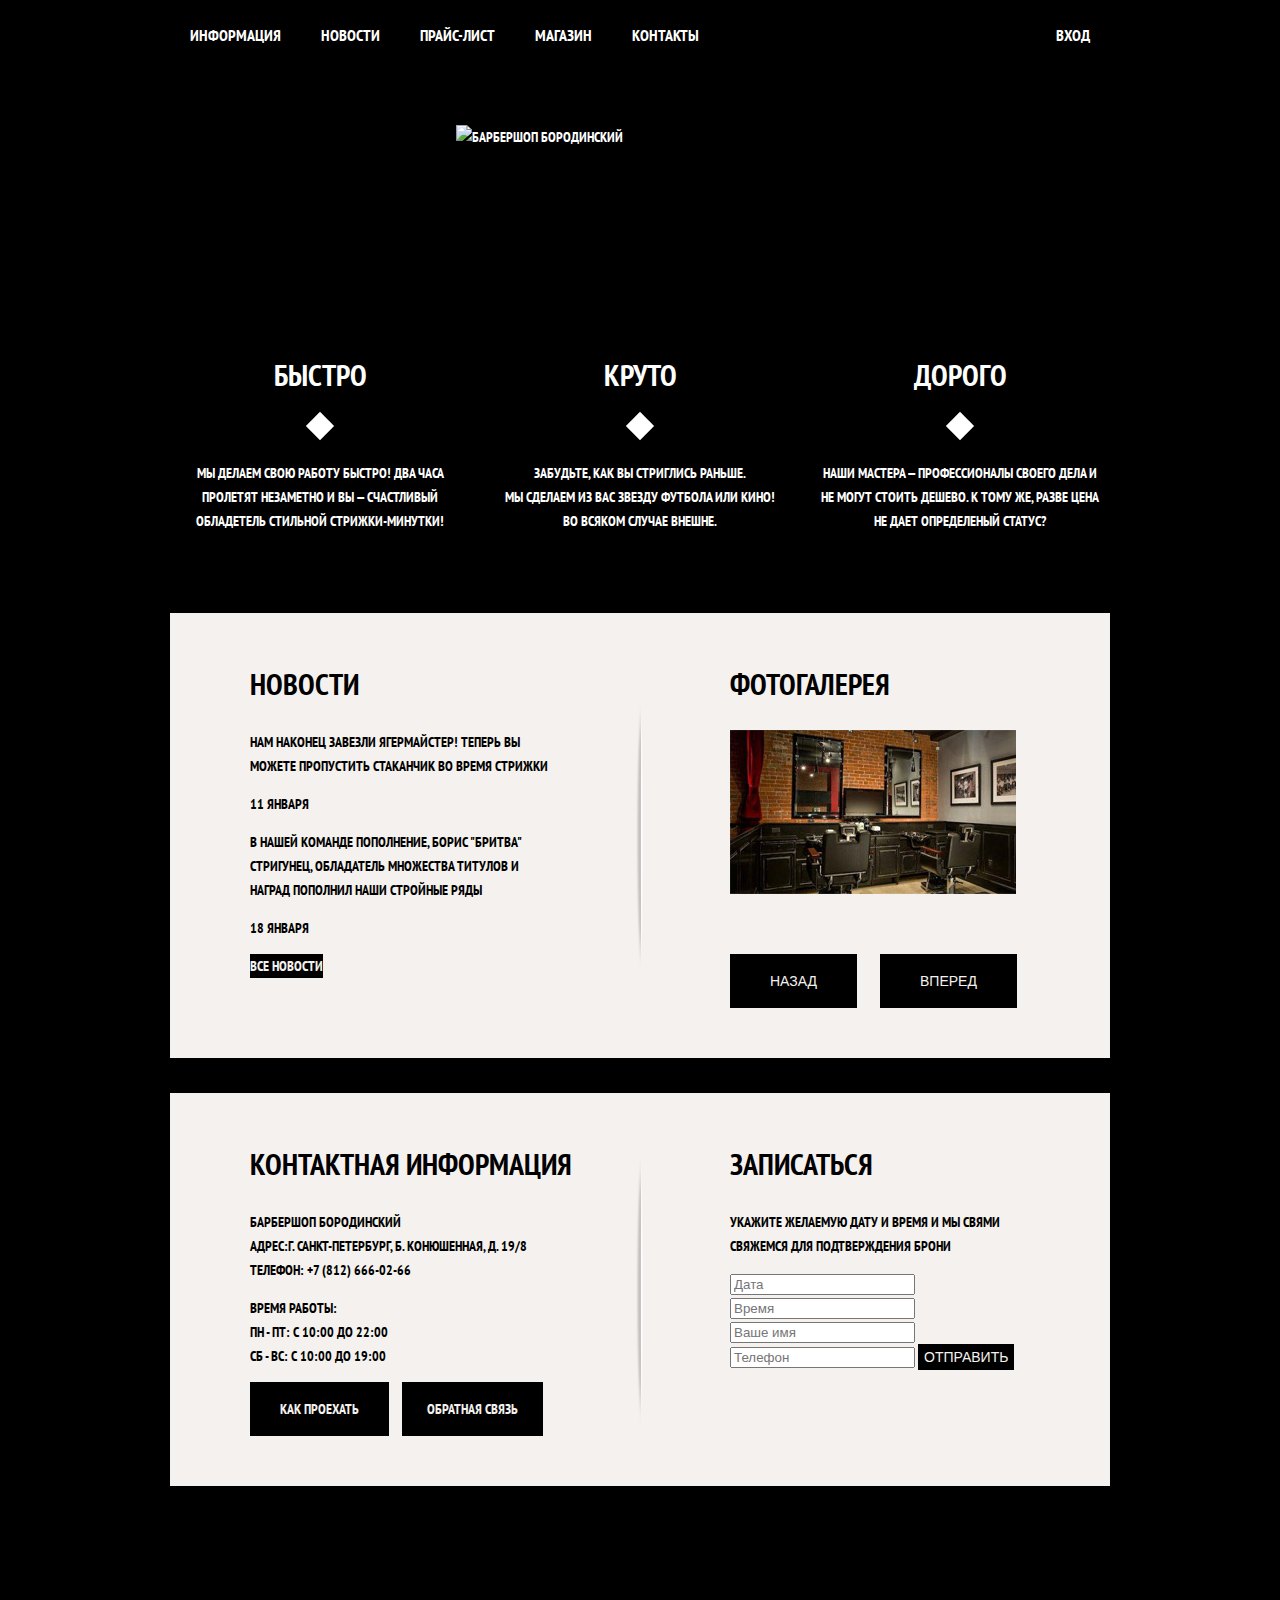
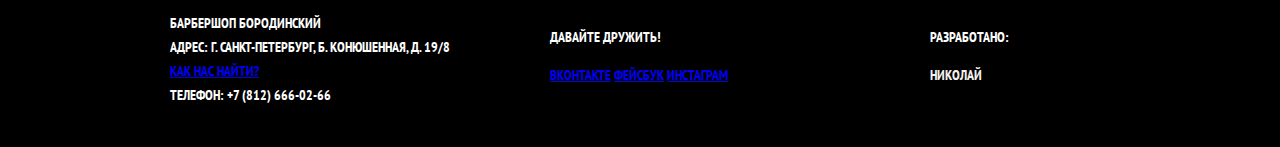
==== index.html @ c8185d97 "Корректировка фотогалереи, корректировка кнопок" ====
<!DOCTYPE html>
<html lang="ru">
    <head>
        <meta charset="utf-8">
        <title>Барбершоп "Бородиский"</title>
        <link href="https://fonts.googleapis.com/css?family=PT+Sans+Narrow:400,700&amp;subset=latin,cyrillic" type="text/css" rel="stylesheet"> 
        <link rel="stylesheet" type="text/css" href="css/normalize.css">
        <link rel="stylesheet" type="text/css" href="css/style.css">
    </head>
    <body>
        <header class="main-header">
            <div class="container clearfix">
                <nav class="main-navigator">
                    <ul>
                        <li>
                            <a href="#">Информация</a>
                        </li>
                        <li>
                            <a href="#">Новости</a>
                        </li>
                        <li>
                            <a href="#">Прайс-лист</a>
                        </li>
                        <li>
                            <a href="#">Магазин</a>
                        </li>
                        <li>
                            <a href="#">Контакты</a>
                        </li>
                    </ul>
                </nav>
                <div class="user-block">
                    <a class="login" href="#">Вход</a> 
                </div>
            </div>
        </header>
        <main class="container">
            <div class="index-logo">
                <img src="img/index_logo.png" width="368" height="204" alt="Барбершоп Бородинский">
            </div>
            <section class="features clearfix">
                <div class="features-item">
                    <b class="features-name">Быстро</b>
                    <p>МЫ ДЕЛАЕМ СВОЮ РАБОТУ БЫСТРО! ДВА ЧАСА <br> 
                    ПРОЛЕТЯТ НЕЗАМЕТНО И ВЫ — СЧАСТЛИВЫЙ<br>
                    ОБЛАДЕТЕЛЬ СТИЛЬНОЙ СТРИЖКИ-МИНУТКИ!</p>
                </div>
                <div class="features-item">
                    <b class="features-name">Круто</b>
                    <p>ЗАБУДЬТЕ, КАК ВЫ СТРИГЛИСЬ РАНЬШЕ.<br>
                    МЫ СДЕЛАЕМ ИЗ ВАС ЗВЕЗДУ ФУТБОЛА ИЛИ КИНО!<br>
                    ВО ВСЯКОМ СЛУЧАЕ ВНЕШНЕ.</p>
                </div>
                <div class="features-item">
                    <b class="features-name">Дорого</b>
                    <p>НАШИ МАСТЕРА — ПРОФЕССИОНАЛЫ СВОЕГО ДЕЛА И <br>
                    НЕ МОГУТ СТОИТЬ ДЕШЕВО. К ТОМУ ЖЕ, РАЗВЕ ЦЕНА<br>
                    НЕ ДАЕТ ОПРЕДЕЛЕНЫЙ СТАТУС?</p>
                </div>
            </section>
            <div class="index-content clearfix">
                <div class="index-content-left">
                    <h2 class="index-content-title">Новости</h2>
                    <ul class="news-preview">
                        <li>
                            <p>Нам наконец завезли Ягермайстер! Теперь вы <br> можете пропустить стаканчик во время стрижки</p>
                            <time datetime="2016-01-11">11 Января</time>
                        </li>
                        <li>
                            <p>В нашей команде пополнение, Борис "Бритва" <br> Стригунец, обладатель множества титулов и <br> наград пополнил наши стройные ряды</p>
                            <time datetime="2016-01-18">18 Января</time>
                        </li>
                    </ul>
                    <a class="btn" href="#">Все новости</a>
                </div>
                <div class="index-content-right">
                    <h2 class="index-content-title">Фотогалерея</h2>
                    <div class="gallery">
                        <figure class="gallery-content">
                            <img src="./img/salon.jpg" width="286" height="164" alt="">
                        </figure>
                        <button class="btn gallery-prev">Назад</button>
                        <button class="btn gallery-next">Вперед</button>
                    </div>
                </div>
            </div>
            <div class="index-content clearfix">
                <div class="index-content-left">
                    <h2 class="index-content-title">Контактная Информация</h2>
                    <p>
                        Барбершоп Бородинский<br>
                        Адрес:г. Санкт-Петербург, Б. Конюшенная, д. 19/8<br>
                        Телефон: +7 (812) 666-02-66
                    </p>
                    <p>
                        Время работы:<br>
                        пн - пт: с 10:00 до 22:00 <br>
                        сб - вс: с 10:00 до 19:00
                    </p>
                    <a class="btn adress" href="#">Как проехать</a>
                    <a class="btn tel" href="#">Обратная связь</a>
                </div>
                <div class="index-content-right">
                    <h2 class="index-content-title">Записаться</h2>
                    <p>Укажите желаемую дату и время и мы свями свяжемся для подтверждения брони</p>
                    <form class="oppointment-form" action="http://echo.html-academy.ru" method="post">
                        <input type="text" name="date" value="" placeholder="Дата">
                        <input type="text" name="time" value="" placeholder="Время">
                        <input type="text" name="name" value="" placeholder="Ваше имя">
                        <input type="tel" name="phone" value="" placeholder="Телефон">
                        <button class="btn submit" type="submit">Отправить</button>
                    </form>
                </div>
            </div>
        </main>
        <footer class="main-footer clearfix">
            <div class="container">
                <section class="footer-contacts">
                    Барбершоп Бородинский <br>
                    Адрес: г. Санкт-Петербург, Б. Конюшенная, д. 19/8 <br>
                    <a href="#">Как нас найти?</a><br>
                    Телефон: +7 (812) 666-02-66
                </section>
                <section class="footer-social">
                    <p>Давайте дружить!</p>
                    <a class="social-btn social-btn-vk" href="#">Вконтакте</a>
                    <a class="social-btn social-btn-fb" href="#">Фейсбук</a>
                    <a class="social-btn social-btn-inst" href="#">Инстаграм</a>
                </section>
                <section class="footer-copyright">
                    <p>Разработано:</p>
                    <a class="btn copyright" href="https://htmlacademy.ru">Николай</a>
                </section>
            </div>
        </footer>
    </body>
</html>
---- css/style.css ----
html
body {
    width: auto;
    margin: 0;
    padding: 0;
    font-weight: 700;
    font-size: 14px;
    line-height: 24px;
    font-family: "PT Sans Narrow", "Arial", sans-serif;
    text-transform: uppercase;
    color: #ffffff;
    background: #000000 url("../img/background_image.jpg") no-repeat center top;
}


.main-header {
    background: #000000;
    color: #ffffff;
}

.main-navigator {
    width: 780px;
    float: left;
}

.main-navigator a {
    color: #ffffff;
    text-decoration: none;
    display: block;
    padding: 25px 20px;
}
.main-navigator a:hover {
    background: #242424;
}

.main-navigator li {
    display: inline-block;
    vertical-align: top;
    font-size: 16px;
    line-height: 20px;
    vertical-align: top;
}

.main-navigator ul {
    margin: 0;
    padding: 0;
    list-style: none;
    font-size: 0;

}

.user-block {
    max-width: 140px;
    float: right;
}

.login {
    position: relative;
    color: #ffffff;
    display: inline-block;
    vertical-align: top;
    padding: 25px 20px;
    padding-left: 50px;
    font-size: 16px;
    line-height: 20px;
    text-decoration: none;
}

.login::before {
    content: " ";
    position: absolute;
    top: 28px;
    left: 20px;
    width: 18px;
    height: 17px;
    background: transparent url("../img/icons.png") no-repeat -43px -16px;
    opacity: 0.3;
}

.user-block a:hover {
    background: #242424;
}
.login:hover::before {
opacity: 1;
}

.clearfix::after {
    content: "";
    display: table;
    clear: both;
}

/*index*/

.container {
    width: 940px;
    padding-left: 10px;
    padding-right: 10px;
    margin-left: auto;
    margin-right: auto;
}


.index-logo {
    width: 368px;
    height: 204px;
    margin: 0 auto;
    margin-bottom: 25px;
    background-image: url("/img/index_logo.png") no-repeat;
    margin-top: 55px;
}

.index-logo img {
    width: 368px;
    height: 204px;
}

.features {
    width: 100%;
    margin-bottom: 80px;
}

.features-item {
    width: 300px;
    float: left;
    margin-right: 20px;
    min-height: 175px;
    text-align: center;
}

.features-name {
    position: relative;
    display: block;
    font-size: 30px;
    line-height: 42px;
    margin-bottom: 30px;
    padding-bottom: 35px;
    margin-top: 0;
}

.features-name::after {
    display: block;
    position: absolute;
    left: 50%;
    bottom: -5px;
    content: "";
    background: #ffffff;
    width: 20px;
    height: 20px;
    margin-left: -10px;
    transform: rotate(45deg);
}

.features-item p {
    margin: 10px;
    margin-bottom: 0;
}

.features-item:last-child {
    margin-right: 0px;
}

.index-content {
    padding: 50px 80px;
    margin-bottom: 35px;
    color: #000000;
    background: 
        url("../img/shadow.png") no-repeat center,
        #f4f1ee url("../img/texture1.png");

}
.index-content-left {
    float: left;
    width: 380px;

}
.index-content-right {
    float: right;
    width: 300px;
}
.news-preview li {
    margin-left: -40px;
    list-style: none;

}

.index-content-title {
    font-size: 30px;
    line-height: 42px;
    margin: 0;
    margin-bottom: 25px;
}

.gallery-content {
    margin-left: auto;
    margin-right: auto;
    margin-bottom: 60px;
}

.gallery-content img {
    display: block;
}

.btn {
    display: inline-block;
    background: #000000;
    color: #f4f1ee;
    text-transform: uppercase;
    border: none;
    font-size: 14px;
    line-height: 24px;
    text-decoration: none;
}

.allnews {
    padding: 15px 35px;
}


.gallery-prev,
.gallery-next {
    padding: 15px 40px;
}
.gallery-prev {
    margin-right: 20px;
}

.adress {
    margin-right: 10px;
    padding: 15px 30px;
}
.tel {
    padding: 15px 25px;
}


.main-footer {
    margin-top: 65px;
    padding-top: 60px;
    padding-bottom: 40px;
}

.footer-contacts {
    min-height: 90px;
    width: 320px;
    float: left;
    margin-right: 60px;
}

.footer-social {
    min-height: 90px;
    width: 180px;
    float: left;
}

.footer-copyright {
    min-height: 90px;
    width: 180px;
    float: right;
}

/*item*/
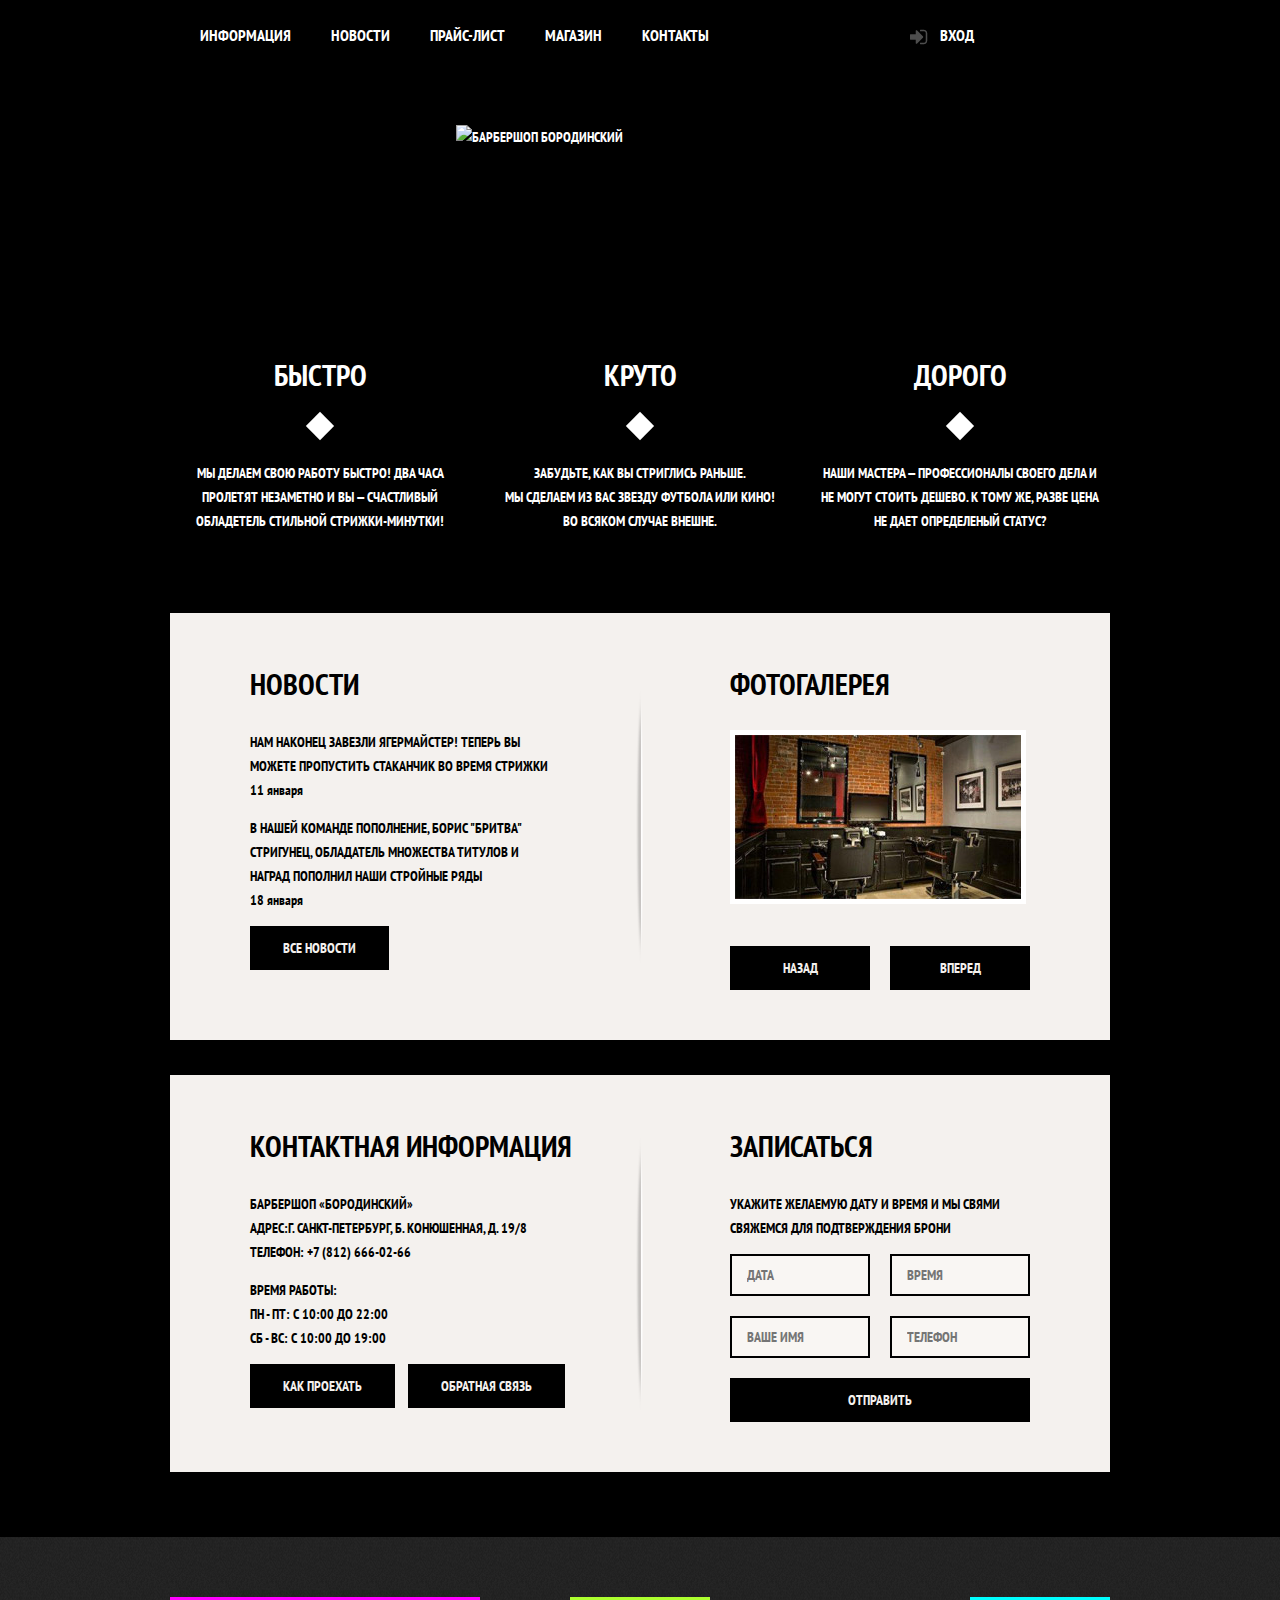
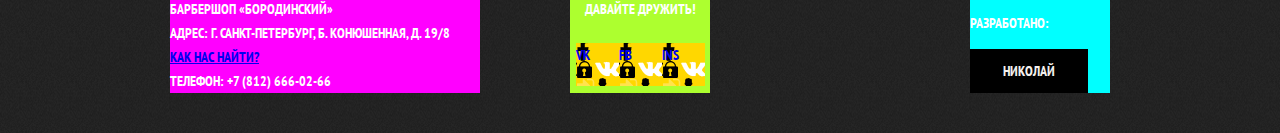
==== commit 6fab59e7: "начала делать иконки" ====
--- a/index.html
+++ b/index.html
@@ -9,7 +9,7 @@
     </head>
     <body>
         <header class="main-header">
-            <div class="container clearfix">
+            <div class="center">
                 <nav class="main-navigator">
                     <ul>
                         <li>
@@ -22,7 +22,7 @@
                             <a href="#">Прайс-лист</a>
                         </li>
                         <li>
-                            <a href="#">Магазин</a>
+                            <a href="item.html">Магазин</a>
                         </li>
                         <li>
                             <a href="#">Контакты</a>
@@ -34,11 +34,11 @@
                 </div>
             </div>
         </header>
-        <main class="container">
+        <main>
             <div class="index-logo">
                 <img src="img/index_logo.png" width="368" height="204" alt="Барбершоп Бородинский">
             </div>
-            <section class="features clearfix">
+            <section class="features">
                 <div class="features-item">
                     <b class="features-name">Быстро</b>
                     <p>МЫ ДЕЛАЕМ СВОЮ РАБОТУ БЫСТРО! ДВА ЧАСА <br> 
@@ -58,7 +58,7 @@
                     НЕ ДАЕТ ОПРЕДЕЛЕНЫЙ СТАТУС?</p>
                 </div>
             </section>
-            <div class="index-content clearfix">
+            <div class="index-content">
                 <div class="index-content-left">
                     <h2 class="index-content-title">Новости</h2>
                     <ul class="news-preview">
@@ -71,7 +71,7 @@
                             <time datetime="2016-01-18">18 Января</time>
                         </li>
                     </ul>
-                    <a class="btn" href="#">Все новости</a>
+                    <a class="btn allnews" href="#">Все новости</a>
                 </div>
                 <div class="index-content-right">
                     <h2 class="index-content-title">Фотогалерея</h2>
@@ -84,11 +84,11 @@
                     </div>
                 </div>
             </div>
-            <div class="index-content clearfix">
+            <div class="index-content">
                 <div class="index-content-left">
                     <h2 class="index-content-title">Контактная Информация</h2>
                     <p>
-                        Барбершоп Бородинский<br>
+                        БАРБЕРШОП «БОРОДИНСКИЙ»<br>
                         Адрес:г. Санкт-Петербург, Б. Конюшенная, д. 19/8<br>
                         Телефон: +7 (812) 666-02-66
                     </p>
@@ -113,25 +113,26 @@
                 </div>
             </div>
         </main>
-        <footer class="main-footer clearfix">
-            <div class="container">
+        <footer class="main-footer">
+            <div class="center">
                 <section class="footer-contacts">
-                    Барбершоп Бородинский <br>
+                    БАРБЕРШОП «БОРОДИНСКИЙ» <br>
                     Адрес: г. Санкт-Петербург, Б. Конюшенная, д. 19/8 <br>
                     <a href="#">Как нас найти?</a><br>
                     Телефон: +7 (812) 666-02-66
                 </section>
                 <section class="footer-social">
                     <p>Давайте дружить!</p>
-                    <a class="social-btn social-btn-vk" href="#">Вконтакте</a>
-                    <a class="social-btn social-btn-fb" href="#">Фейсбук</a>
-                    <a class="social-btn social-btn-inst" href="#">Инстаграм</a>
+                    <a class="social-btn social-btn-vk" href="#">vk</a>
+                    <a class="social-btn social-btn-fb" href="#">fb</a>
+                    <a class="social-btn social-btn-inst" href="#">ins</a>
                 </section>
                 <section class="footer-copyright">
                     <p>Разработано:</p>
-                    <a class="btn copyright" href="https://htmlacademy.ru">Николай</a>
+                    <a class="btn copyright" href="#">Николай</a>
                 </section>
             </div>
-        </footer>
+            </footer>
+        </body>
     </body>
 </html>
--- a/css/style.css
+++ b/css/style.css
@@ -1,4 +1,4 @@
-html
+html,
 body {
     width: auto;
     margin: 0;
@@ -13,14 +13,40 @@
 }
 
 
+/*==============================
+-------------header-------------
+===============================*/
+
 .main-header {
+    display: -webkit-box;
+    display: -webkit-flex;
+    display: -ms-flexbox;
+    display: flex;
+    justify-content: center;
     background: #000000;
     color: #ffffff;
 }
 
+.center {
+    display: -webkit-box;
+    display: -webkit-flex;
+    display: -ms-flexbox;
+    display: flex;
+    justify-content: space-between;
+    padding-left: 10px;
+    padding-right: 10px;
+    width: 940px;
+}
+
 .main-navigator {
-    width: 780px;
-    float: left;
+    display: -webkit-box;
+    display: -webkit-flex;
+    display: -ms-flexbox;
+    display: flex;
+    justify-content: space-between;
+    padding-left: 10px;
+    padding-right: 10px;
+    width: 700px;
 }
 
 .main-navigator a {
@@ -28,30 +54,32 @@
     text-decoration: none;
     display: block;
     padding: 25px 20px;
+    transition: all 0.1s;
 }
 .main-navigator a:hover {
     background: #242424;
 }
 
 .main-navigator li {
-    display: inline-block;
+    display: flex;
     vertical-align: top;
     font-size: 16px;
     line-height: 20px;
-    vertical-align: top;
-}
+}
+
 
 .main-navigator ul {
     margin: 0;
     padding: 0;
     list-style: none;
     font-size: 0;
-
-}
+    display: flex;
+}
+
 
 .user-block {
-    max-width: 140px;
-    float: right;
+    margin-right: auto;
+    transition: all 0.3s;
 }
 
 .login {
@@ -75,6 +103,7 @@
     height: 17px;
     background: transparent url("../img/icons.png") no-repeat -43px -16px;
     opacity: 0.3;
+    transition: all 0.3s;
 }
 
 .user-block a:hover {
@@ -84,15 +113,11 @@
 opacity: 1;
 }
 
-.clearfix::after {
-    content: "";
-    display: table;
-    clear: both;
-}
-
-/*index*/
-
-.container {
+/*==============================
+-------------index--------------
+===============================*/
+
+main {
     width: 940px;
     padding-left: 10px;
     padding-right: 10px;
@@ -118,13 +143,19 @@
 .features {
     width: 100%;
     margin-bottom: 80px;
+    display: -webkit-box;
+    display: -webkit-flex;
+    display: -ms-flexbox;
+    display: flex;
+    -webkit-box-pack: justify;
+    -webkit-justify-content: space-between;
+    -ms-flex-pack: justify;
+    justify-content: space-between;
+    flex-wrap: nowrap;
 }
 
 .features-item {
     width: 300px;
-    float: left;
-    margin-right: 20px;
-    min-height: 175px;
     text-align: center;
 }
 
@@ -156,11 +187,16 @@
     margin-bottom: 0;
 }
 
-.features-item:last-child {
-    margin-right: 0px;
-}
-
 .index-content {
+    display: -webkit-box;
+    display: -webkit-flex;
+    display: -ms-flexbox;
+    display: flex;
+    -webkit-box-pack: justify;
+    -webkit-justify-content: space-between;
+    -ms-flex-pack: justify;
+    justify-content: space-between;
+    flex-wrap: nowrap;
     padding: 50px 80px;
     margin-bottom: 35px;
     color: #000000;
@@ -170,18 +206,24 @@
 
 }
 .index-content-left {
-    float: left;
     width: 380px;
+    margin-right: auto;
 
 }
 .index-content-right {
-    float: right;
     width: 300px;
 }
 .news-preview li {
     margin-left: -40px;
     list-style: none;
-
+}
+
+.news-preview p {
+    margin-bottom: 0;
+}
+
+.news-preview time {
+    text-transform: lowercase;
 }
 
 .index-content-title {
@@ -191,14 +233,19 @@
     margin-bottom: 25px;
 }
 
+.gallery {
+    position: relative;
+    height: 260px;
+}
+
 .gallery-content {
-    margin-left: auto;
-    margin-right: auto;
-    margin-bottom: 60px;
+    height: 164px;
+    margin: 0;
 }
 
 .gallery-content img {
-    display: block;
+    background: gray;
+    border: 5px solid white;
 }
 
 .btn {
@@ -210,54 +257,130 @@
     font-size: 14px;
     line-height: 24px;
     text-decoration: none;
-}
-
-.allnews {
-    padding: 15px 35px;
-}
+    letter-spacing: 0;
+    cursor: pointer;
+    padding: 10px 33px;
+    vertical-align: top;
+    text-align: center;
+    margin-right: 16px;
+}
+
+.btn:active,
+.btn:hover {
+    background: #663d15;
+}
+
 
 
 .gallery-prev,
 .gallery-next {
-    padding: 15px 40px;
-}
+    font: inherit;
+}
+
+.gallery .btn {
+    position: absolute;
+    bottom: 0;
+    width: 140px;
+    margin: 0;
+}
+
 .gallery-prev {
-    margin-right: 20px;
+    left: 0;
+}
+
+.gallery-next {
+    right: 0;
 }
 
 .adress {
     margin-right: 10px;
-    padding: 15px 30px;
-}
-.tel {
-    padding: 15px 25px;
-}
-
+}
+
+.oppointment-form {
+    display: flex;
+    flex-wrap: wrap;
+    justify-content: space-between;
+}
+
+.oppointment-form input {
+    background: #f9f6f3;
+    border: 2px solid black;
+    font: inherit;
+    text-transform: uppercase;
+    color: #000000;
+    padding: 7px 15px;
+    margin-bottom: 20px;
+    width: 106px;
+}
+.oppointment-form input:focus {
+    border: 2px solid #663d15;
+    outline: none;
+}
+
+
+.submit {
+    width: 100%;
+    font: inherit;
+    margin-right: 0;
+}
+
+
+/*==============================
+------------footer--------------
+===============================*/
 
 .main-footer {
+    display: flex;
+    display: -webkit-box;
+    display: -webkit-flex;
+    display: -ms-flexbox;
+    background: #262626;
     margin-top: 65px;
     padding-top: 60px;
     padding-bottom: 40px;
+    justify-content: center;
+    background: #242424 url("../img/texture_footer.png");
 }
 
 .footer-contacts {
-    min-height: 90px;
-    width: 320px;
-    float: left;
-    margin-right: 60px;
+    width: 310px;
+    margin-right: 90px;
+    background: fuchsia;
 }
 
 .footer-social {
-    min-height: 90px;
-    width: 180px;
-    float: left;
+    display: flex;
+    justify-content: center;
+    flex-wrap: wrap;
+    width: 140px;
+    background: greenyellow;
+}
+
+.footer-social p {
+    margin: 0;
+    margin-bottom: 15px;
+    text-align: center;
+    vertical-align: top;
+}
+
+.footer-social a {
+    display: block;
+    width: 43px;
+    height: 43px;
+    text-decoration: none;
+    background-color: gold;
+    background-image: url("../img/icons.png");
+    background-repeat:  no repeat;
+    background-position: 1px 18px;
 }
 
 .footer-copyright {
-    min-height: 90px;
-    width: 180px;
-    float: right;
-}
-
-/*item*/
-
+    margin-left: 260px;
+    width: 140px;
+    background: aqua;
+}
+
+/*==============================
+-------------item---------------
+===============================*/
+
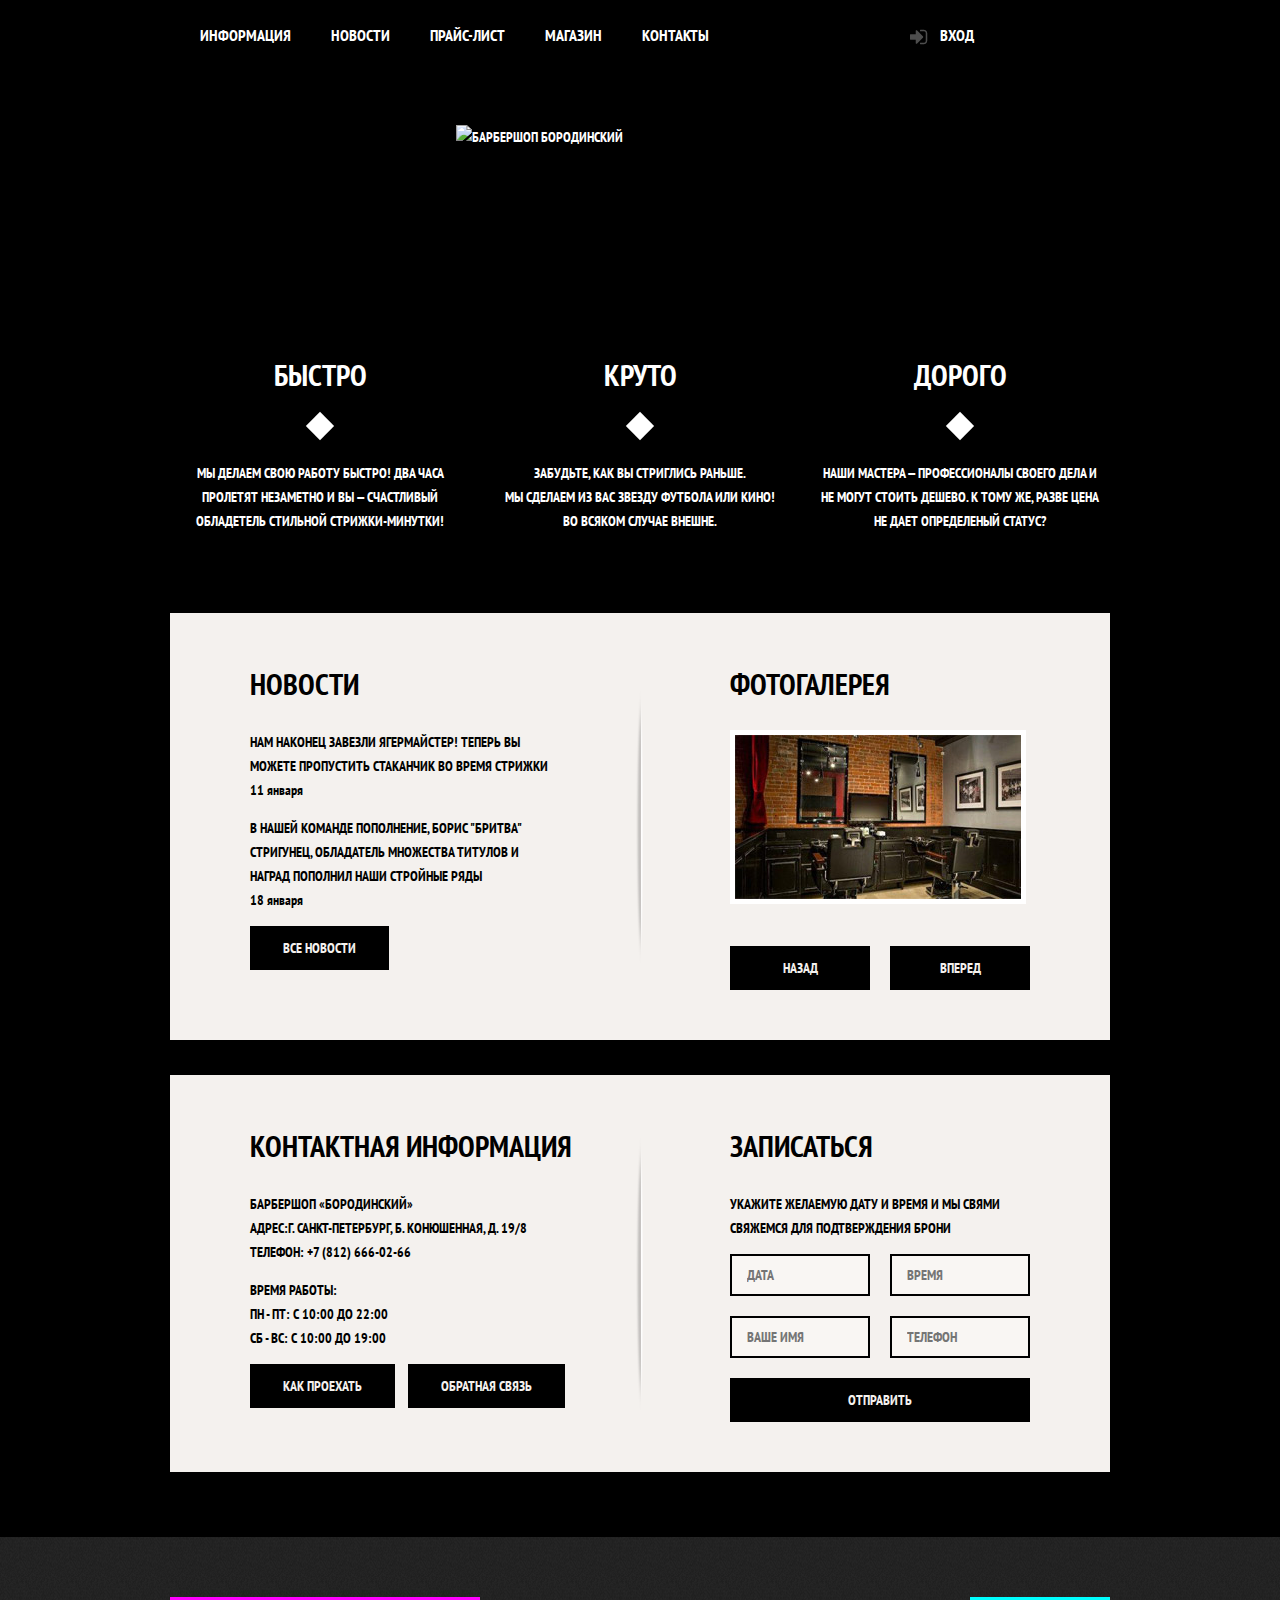
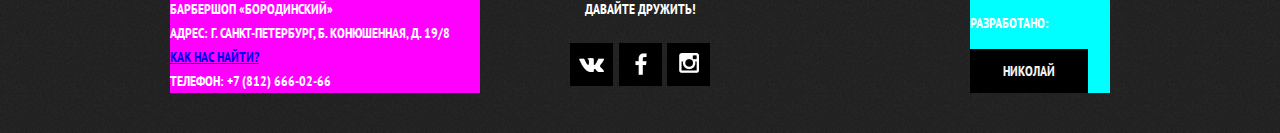
==== commit e18c0b98: "Завершил иконки на флексе" ====
--- a/index.html
+++ b/index.html
@@ -123,9 +123,11 @@
                 </section>
                 <section class="footer-social">
                     <p>Давайте дружить!</p>
-                    <a class="social-btn social-btn-vk" href="#">vk</a>
-                    <a class="social-btn social-btn-fb" href="#">fb</a>
-                    <a class="social-btn social-btn-inst" href="#">ins</a>
+                    <div class="social-icons">
+                        <a class="social-btn social-btn-vk" href="#"></a>
+                        <a class="social-btn social-btn-fb" href="#"></a>
+                        <a class="social-btn social-btn-inst" href="#"></a>
+                    </div>
                 </section>
                 <section class="footer-copyright">
                     <p>Разработано:</p>
--- a/css/style.css
+++ b/css/style.css
@@ -353,7 +353,6 @@
     justify-content: center;
     flex-wrap: wrap;
     width: 140px;
-    background: greenyellow;
 }
 
 .footer-social p {
@@ -363,15 +362,45 @@
     vertical-align: top;
 }
 
-.footer-social a {
+.social-icons {
+    width: 140px;
+    display: flex;
+    justify-content: space-between;
+}
+
+.social-btn {
     display: block;
     width: 43px;
     height: 43px;
     text-decoration: none;
-    background-color: gold;
-    background-image: url("../img/icons.png");
-    background-repeat:  no repeat;
-    background-position: 1px 18px;
+    background: black url("../img/icons1.png") no-repeat;
+    background-position: 0 -43px;
+}
+
+a.social-btn-vk {
+    background-position: 0 -172px;
+}
+
+a.social-btn-vk:hover,
+a.social-btn-vk:active {
+    background-color: white;
+    background-position: 0 -215px;
+}
+
+a.social-btn-fb {
+    background-position: 0 -129px;
+}
+
+a.social-btn-fb:hover,
+a.social-btn-fb:active {
+    background-position: 0 -86px;
+    background-color: white;
+}
+
+a.social-btn-inst:hover,
+a.social-btn-inst:active {
+    background-position: 0 0;
+    background-color: white; 
 }
 
 .footer-copyright {
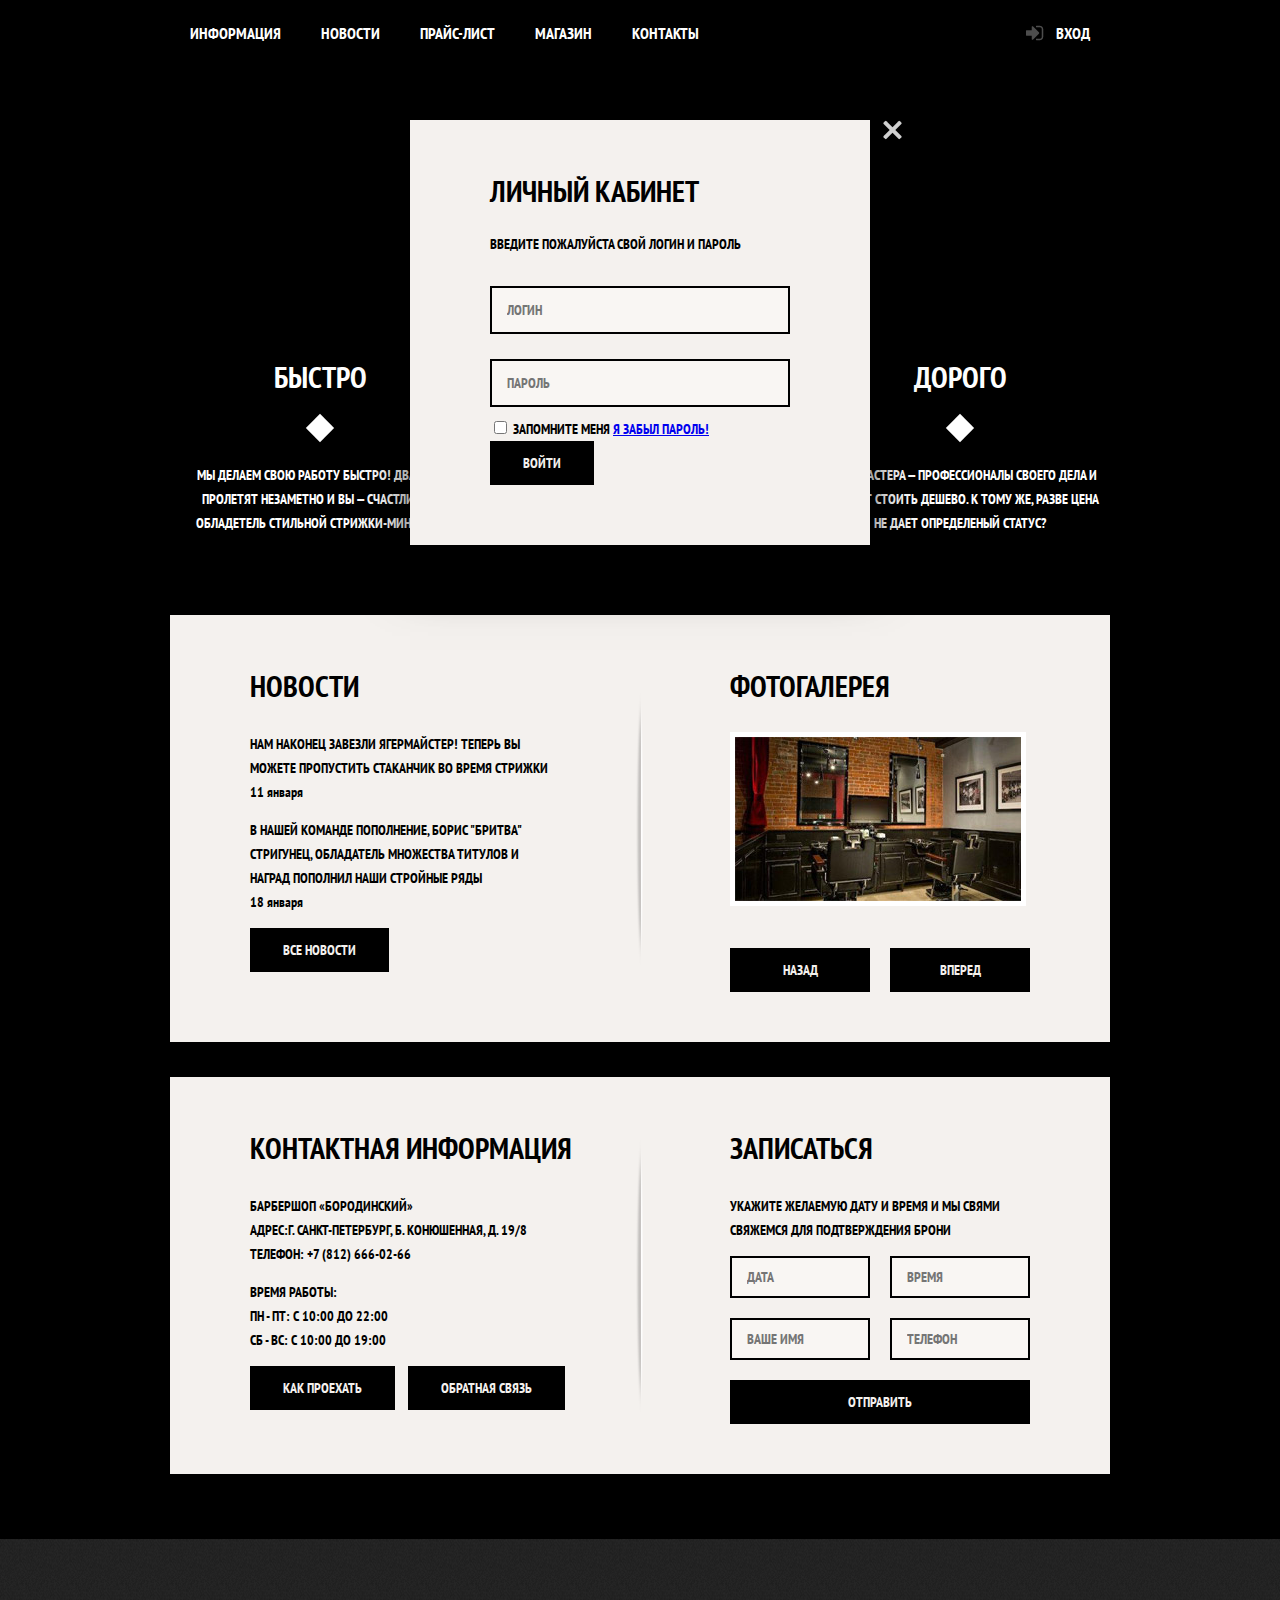
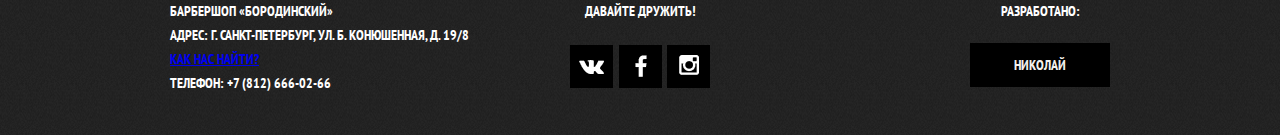
==== commit 5024ae53: "логин форма редактирование стиля форм, добавил иконку к поле логин" ====
--- a/index.html
+++ b/index.html
@@ -19,7 +19,7 @@
                             <a href="#">Новости</a>
                         </li>
                         <li>
-                            <a href="#">Прайс-лист</a>
+                            <a href="price.html">Прайс-лист</a>
                         </li>
                         <li>
                             <a href="item.html">Магазин</a>
@@ -34,7 +34,7 @@
                 </div>
             </div>
         </header>
-        <main>
+        <main class="index-main">
             <div class="index-logo">
                 <img src="img/index_logo.png" width="368" height="204" alt="Барбершоп Бородинский">
             </div>
@@ -117,7 +117,7 @@
             <div class="center">
                 <section class="footer-contacts">
                     БАРБЕРШОП «БОРОДИНСКИЙ» <br>
-                    Адрес: г. Санкт-Петербург, Б. Конюшенная, д. 19/8 <br>
+                    Адрес: г. Санкт-Петербург, ул. Б. Конюшенная, д. 19/8 <br>
                     <a href="#">Как нас найти?</a><br>
                     Телефон: +7 (812) 666-02-66
                 </section>
@@ -135,6 +135,25 @@
                 </section>
             </div>
             </footer>
+            <div class="modal-content">
+                <button class="modal-content-close" type="button" title="Закрыть">Закрыть</button>
+                <h2 class="modal-content-title">Личный кабинет</h2>
+                <p>Введите пожалуйста свой логин и пароль</p>
+                <form class="login-form" method="post" action="#">
+                    <div class="icon-user">
+                        <input type="text" name="login" placeholder="Логин">
+                    </div>
+                    <div class="icon-password">
+                        <input type="password" name="password" placeholder="Пароль">
+                    </div>
+                        <label class="login-checkbox" for="remember">
+                        <input type="checkbox" name="remember" id="remember">
+                        <span class="checkbox-indicator">Запомните меня</span>
+                    </label>
+                    <a class="restore" href="#">Я забыл пароль!</a>
+                    <button class="btn" type="submit">Войти</button>
+                </form>
+            </div>
         </body>
     </body>
 </html>
--- a/css/style.css
+++ b/css/style.css
@@ -44,8 +44,6 @@
     display: -ms-flexbox;
     display: flex;
     justify-content: space-between;
-    padding-left: 10px;
-    padding-right: 10px;
     width: 700px;
 }
 
@@ -53,12 +51,52 @@
     color: #ffffff;
     text-decoration: none;
     display: block;
-    padding: 25px 20px;
+    padding: 23px 20px 27px;
     transition: all 0.1s;
 }
+
 .main-navigator a:hover {
     background: #242424;
 }
+.active {
+    position: relative;
+}
+
+.active::before {
+    position: absolute;
+    bottom: 0;
+    right: 20px;
+    left: 20px;
+    display: block;
+    content: "";
+    height: 4px;
+    background: white;
+    margin-top: auto;
+    margin-left: auto;
+    margin-right: auto;
+}
+
+.active a:hover,
+.active a:active {
+    background: black;
+}
+
+a.index {
+    width: 140px;
+    padding: 0;
+    background-color: black;
+    background-image: url("../img/Logo_header.png");
+    background-repeat: no-repeat;
+    background-position: center;
+}
+
+a.index:hover {
+    background-color: black;
+    background-image: url("../img/Logo_header.png");
+    background-repeat: no-repeat;
+    background-position: center;
+}
+
 
 .main-navigator li {
     display: flex;
@@ -78,7 +116,6 @@
 
 
 .user-block {
-    margin-right: auto;
     transition: all 0.3s;
 }
 
@@ -87,7 +124,7 @@
     color: #ffffff;
     display: inline-block;
     vertical-align: top;
-    padding: 25px 20px;
+    padding: 23px 20px 27px;
     padding-left: 50px;
     font-size: 16px;
     line-height: 20px;
@@ -97,7 +134,7 @@
 .login::before {
     content: " ";
     position: absolute;
-    top: 28px;
+    top: 24px;
     left: 20px;
     width: 18px;
     height: 17px;
@@ -117,7 +154,7 @@
 -------------index--------------
 ===============================*/
 
-main {
+.index-main {
     width: 940px;
     padding-left: 10px;
     padding-right: 10px;
@@ -132,7 +169,7 @@
     margin: 0 auto;
     margin-bottom: 25px;
     background-image: url("/img/index_logo.png") no-repeat;
-    margin-top: 55px;
+    margin-top: 57px;
 }
 
 .index-logo img {
@@ -263,6 +300,8 @@
     vertical-align: top;
     text-align: center;
     margin-right: 16px;
+    font-weight: bold;
+    font-family: "PT Sans Narrow", "Arial", sans-serif;    
 }
 
 .btn:active,
@@ -324,6 +363,104 @@
     margin-right: 0;
 }
 
+/*Окно логина*/
+.modal-content {
+    position: absolute;
+    top: 120px;
+    left: 50%;
+    width: 300px;
+    margin-left: -230px;
+    padding: 50px 80px;
+    color: black;
+    box-shadow: 0 30px 50px rgba(0, 0, 0, 0.7);
+    background: #f4f1ee url("../img/texture1.png");
+}
+.modal-content-close {
+    position: absolute;
+    top: 0;
+    right: -24px;
+    font-size: 0;
+    border: 0;
+    background: transparent;
+    cursor: pointer;
+    outline: none;
+}
+
+.modal-content-close::after, 
+.modal-content-close::before {
+    position: absolute;
+    display: block;
+    content: "";
+    width: 23px;
+    height: 4px;
+    border-radius: 1px;
+    background: #d0d0d0;
+    top: 8px;
+    left: -1px;
+}
+.modal-content-close::after {
+    transform: rotate(45deg);
+}
+
+.modal-content-close::before {
+    transform: rotate(-45deg);
+}
+
+.login-form input[type="text"],
+.login-form input[type="password"] {
+    font-family: "PT Sans Narrow", "Arial", sans-serif;
+    color: black;
+    font-weight: bold;
+    font-size: 14px;
+    line-height: 24px;
+    text-transform: uppercase;
+    width: 241px;
+    margin: 0;
+    margin-bottom: 10px;
+    padding: 10px 15px;
+    padding-right: 40px; 
+    border: 2px solid black;
+    background: #f9f6f3;   
+}
+
+.login-form input:focus {
+    border-color: #663d15;
+}
+
+.icon-user,
+.password {
+    position: relative;
+}
+
+.icon-user::after {
+    position: relative;
+    display: block;
+    content: "";
+    width: 15px;
+    height: 15px;
+    background: #f9f6f3 url("../img/icons1.png") no-repeat 0 -258px;
+    top: -42px;
+    left: 270px;
+}
+
+.modal-content h2 {
+    margin: 0;
+    margin-bottom: 20px;
+    font-size: 30px;
+    line-height: 42px;
+}
+
+.modal-contentp {
+    margin: 0;
+    margin-bottom: 14px;
+    font-size: 14px;
+}
+
+.modal-content .login-form {
+    margin-top: 30px;
+    margin-bottom: 10px;
+}
+/*--------------------*/
 
 /*==============================
 ------------footer--------------
@@ -342,10 +479,13 @@
     background: #242424 url("../img/texture_footer.png");
 }
 
+.inner-footer {
+    box-shadow: inset 0 30px 40px -15px black;    
+}
+
 .footer-contacts {
     width: 310px;
     margin-right: 90px;
-    background: fuchsia;
 }
 
 .footer-social {
@@ -379,6 +519,7 @@
 
 a.social-btn-vk {
     background-position: 0 -172px;
+    transition: all 0.01s;
 }
 
 a.social-btn-vk:hover,
@@ -389,6 +530,7 @@
 
 a.social-btn-fb {
     background-position: 0 -129px;
+    transition: all 0.01s;
 }
 
 a.social-btn-fb:hover,
@@ -397,6 +539,10 @@
     background-color: white;
 }
 
+a.social-btn-inst {
+    transition: all 0.01s;
+}
+
 a.social-btn-inst:hover,
 a.social-btn-inst:active {
     background-position: 0 0;
@@ -406,10 +552,241 @@
 .footer-copyright {
     margin-left: 260px;
     width: 140px;
-    background: aqua;
+}
+
+.footer-copyright p {
+    margin-top: 0;
+    text-align: center;
+    vertical-align: top;
+    padding: 0;
+    margin-bottom: 20px;
+}
+
+.footer-copyright .btn {
+    width: 74px;
+}
+.footer-copyright .btn:hover,
+.footer-copyright .btn:active {
+    background: white;
+    color: black;
 }
 
 /*==============================
--------------item---------------
+-------------price--------------
 ===============================*/
-
+.price-page {
+    background: #f4f1ee url("../img/texture1.png");
+}
+
+/*Основное и сетка*/
+.price-main {
+    color: black;
+    display: flex;
+    flex-wrap: wrap;
+    flex-direction: column;
+    width: 940px;
+    margin-left: auto;
+    margin-right: auto;
+    padding-left: 10px;
+    padding-right: 10px;
+}
+
+.price-content {
+    display: flex;
+    flex-wrap: wrap;
+    justify-content: space-between;
+}
+
+.price-content-right,
+.price-content-left {
+    width: 49%;
+}
+
+.price-content-left *:first-child,
+.price-content-right *:first-child {
+    margin-top: 0;
+}
+
+.price-content-left *:last-child,
+.price-content-right *:last-child {
+    margin-bottom: 0;
+}
+
+
+
+.price-content h2 {
+    margin-top: 60px;
+    margin-bottom: 30px;
+    font-size: 24px;
+    line-height: 30px;
+}
+
+.price-content p {
+    margin: 14px 0;
+}
+
+.price-content table {
+    border-collapse: collapse;
+}
+
+.price-content td {
+    padding: 10px 15px;
+    border: 2px solid black;
+}
+/*---------------------------------*/
+
+/*Заголовок и хлебные крошки*/
+.price-page-tittle {
+    display: flex;
+    margin-top: 52px;
+    flex-wrap: wrap;
+    width: 160px;
+    margin-bottom: 55px;
+}
+
+.price-page-tittle h1 {
+    color: black;
+    text-align: top;
+    font-size: 30px;
+    line-height: 42px;
+    margin-bottom: 0px;
+    margin-top: 0;
+}
+
+.breadcrumbs {
+    display: flex;
+    margin-top: 18px;
+    justify-content: space-between;
+    margin-bottom: 0px;
+    padding: 0;
+    width: 100%;
+}
+
+.breadcrumbs li {
+    list-style: none;
+    font-size: 14px;
+    line-height: 24px;
+    vertical-align: top;
+}
+
+.current {
+    margin-right: 8px;
+    color: #aba9a7;
+}
+
+.breadcrumbs li:first-child {
+    padding-right: 30px;
+    position: relative;
+}
+
+.breadcrumbs li:first-child::before {
+    position: absolute;
+    top: 9px;
+    left: 62px;
+    content: "";
+    display: block;
+    width: 8px;
+    height: 8px;
+    background: black;
+    transform: rotate(45deg);
+}
+
+.breadcrumbs a {
+    text-decoration: none;
+    color: black;
+}
+/*--------------------------*/
+
+/*Основной центральный заголовок*/
+.big-heading {
+    width: 100%;
+}
+
+.big-heading h2 {
+    display: flex;
+    align-items: center;
+    margin: 0;
+    margin-bottom: 65px;
+    font-size: 48px;
+    line-height: 48px;
+    text-align: center;
+}
+
+.big-heading h2::after,
+.big-heading h2::before {
+    content: "";
+    flex-grow: 1;
+    width: 50px;
+    height: 2px;
+    background: black;
+}
+
+.big-heading h2::before {
+    margin-right: 25px;
+}
+
+.big-heading h2::after {
+    margin-left: 25px;
+}
+/*--------------------------*/
+
+/*Список средств*/
+
+.price-content-right h2 {
+    width: 100%;
+}
+
+
+.custom-list-1 {
+    margin: 14px 0;
+    list-style: none;
+    padding: 0;
+}
+
+.custom-list-1 li {
+    margin-bottom: 15px;
+    padding-left: 20px;
+    position: relative;
+}
+
+.custom-list-1 li::before {
+    content: "";
+    display: block;
+    position: absolute;
+    width: 8px;
+    height: 8px;
+    top: 8px;
+    left: 0px;
+    transform: rotate(45deg);
+    background: black;
+}
+/*--------------------------*/
+
+/*Таблица*/
+
+
+.price-table {
+    width: 100%;
+}
+
+.price-table td {
+    width: 50%;
+}
+
+.price-table td:last-of-type {
+    text-align: center;
+}
+/*--------------------------------*/
+
+/*Нижние абзацы*/
+.price-content-right p {
+    margin-top: 120px;
+}
+
+.price-content:last-child h2 {
+    width: 100%;
+}
+
+.short-text {
+    padding-right: 80px;
+}
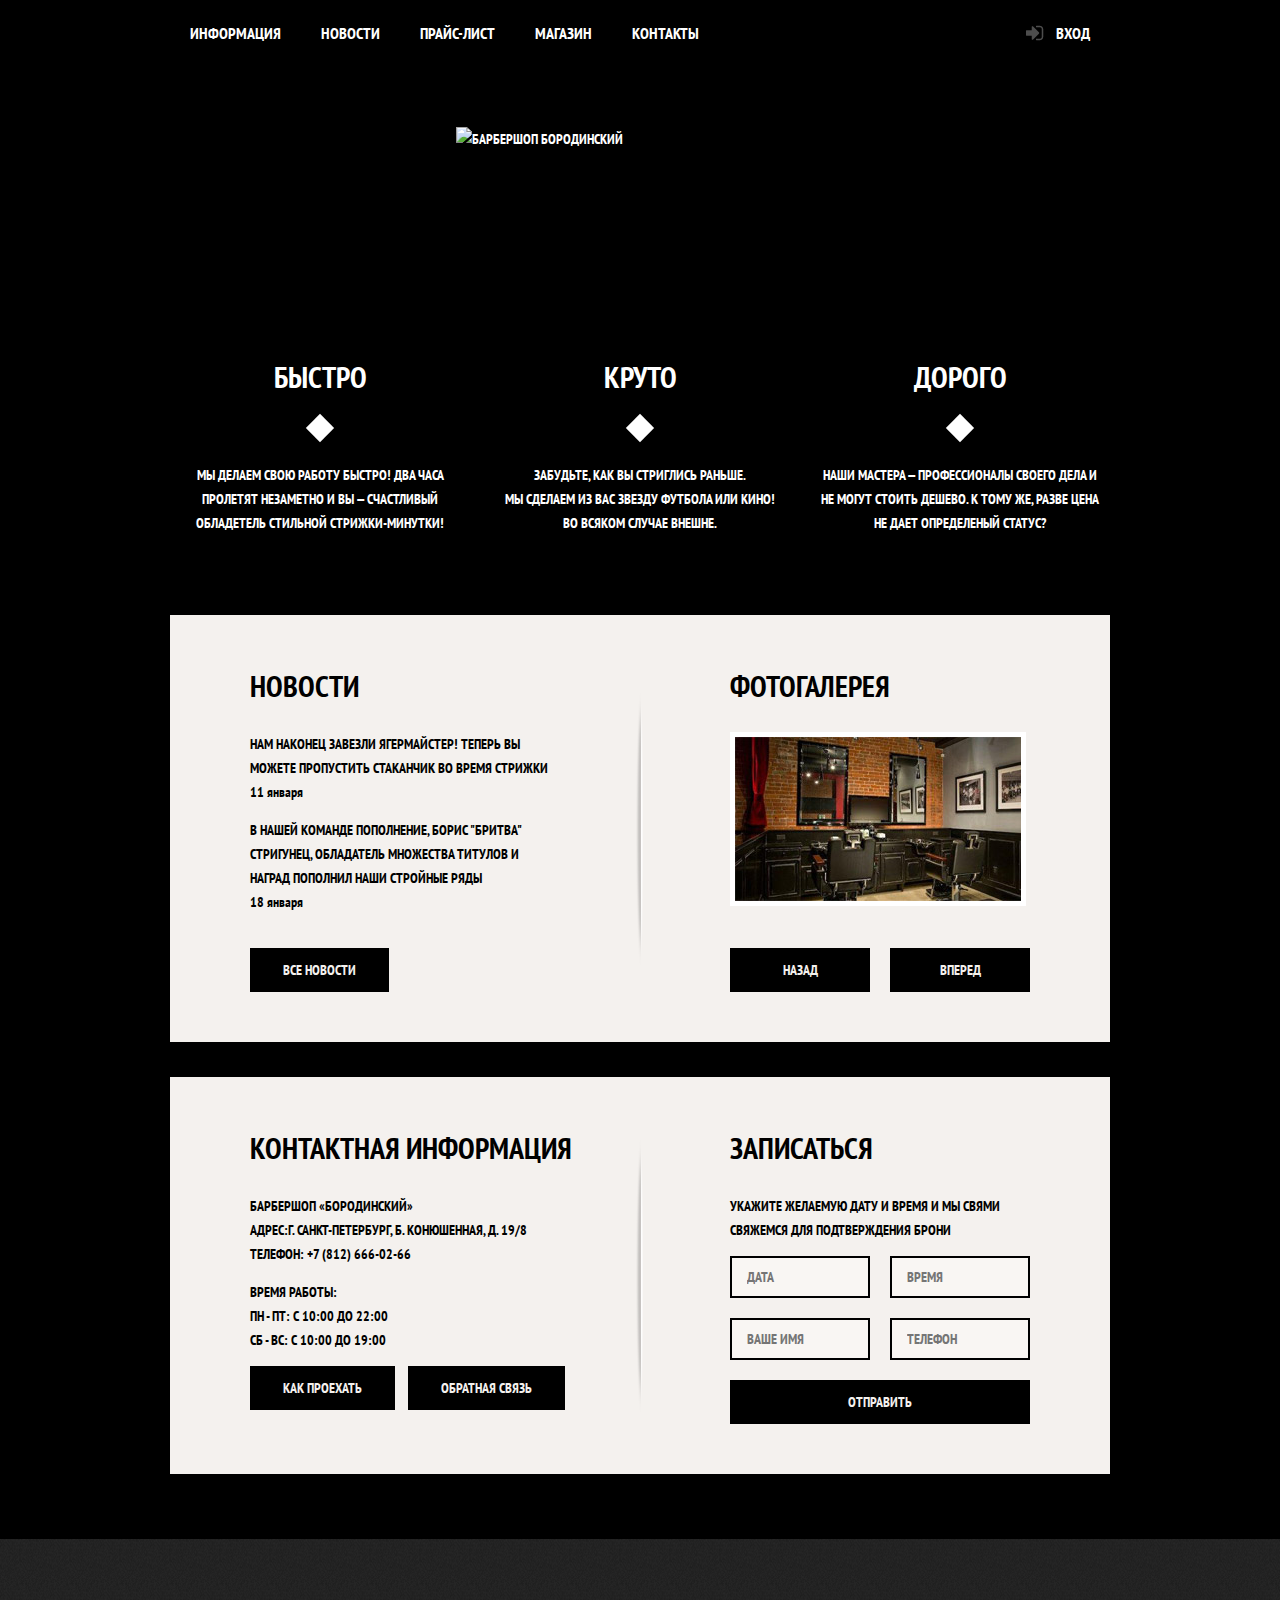
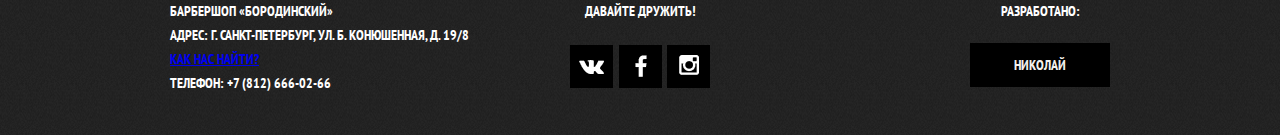
==== commit 7f318c12: "Мелкая правка сетки" ====
--- a/index.html
+++ b/index.html
@@ -134,26 +134,30 @@
                     <a class="btn copyright" href="#">Николай</a>
                 </section>
             </div>
-            </footer>
-            <div class="modal-content">
-                <button class="modal-content-close" type="button" title="Закрыть">Закрыть</button>
-                <h2 class="modal-content-title">Личный кабинет</h2>
-                <p>Введите пожалуйста свой логин и пароль</p>
-                <form class="login-form" method="post" action="#">
-                    <div class="icon-user">
-                        <input type="text" name="login" placeholder="Логин">
-                    </div>
-                    <div class="icon-password">
-                        <input type="password" name="password" placeholder="Пароль">
-                    </div>
-                        <label class="login-checkbox" for="remember">
+        </footer>
+        <div class="modal-content">
+            <button class="modal-content-close" type="button" title="Закрыть">Закрыть</button>
+            <h2 class="modal-content-title">Личный кабинет</h2>
+            <p>Введите пожалуйста свой логин и пароль</p>
+            <form class="login-form" method="post" action="#">
+                <div class="icon-user">
+                    <input type="text" name="login" placeholder="Логин">
+                </div>
+                <div class="icon-password">
+                    <input type="password" name="password" placeholder="Пароль">
+                </div>
+                    <label class="login-checkbox" for="remember">
                         <input type="checkbox" name="remember" id="remember">
                         <span class="checkbox-indicator">Запомните меня</span>
                     </label>
                     <a class="restore" href="#">Я забыл пароль!</a>
                     <button class="btn" type="submit">Войти</button>
-                </form>
-            </div>
-        </body>
+            </form>
+        </div>
+        <div class="modal-content-map">
+            <button class="modal-content-close" type="button" title="Закрыть">Закрыть</button>
+            <div id="yandex-map"></div>
+        </div>
+        <div class="modal-overlay"></div>
     </body>
 </html>
--- a/css/style.css
+++ b/css/style.css
@@ -250,6 +250,11 @@
 .index-content-right {
     width: 300px;
 }
+
+.news-preview {
+    margin-bottom: 34px;
+}
+
 .news-preview li {
     margin-left: -40px;
     list-style: none;
@@ -365,7 +370,10 @@
 
 /*Окно логина*/
 .modal-content {
-    position: absolute;
+    display: none;
+    position: fixed;
+    z-index: 20;
+    flex-wrap: wrap;
     top: 120px;
     left: 50%;
     width: 300px;
@@ -427,10 +435,6 @@
     border-color: #663d15;
 }
 
-.icon-user,
-.password {
-    position: relative;
-}
 
 .icon-user::after {
     position: relative;
@@ -442,25 +446,120 @@
     top: -42px;
     left: 270px;
 }
+.icon-user::before {
+    position: relative;
+    display: block;
+    content: "";
+    width: 15px;
+    height: 17px;
+    background: #f9f6f3 url("../img/icons1.png") no-repeat 0 -273px;
+    top: 104px;
+    left: 270px;
+}
 
 .modal-content h2 {
     margin: 0;
     margin-bottom: 20px;
     font-size: 30px;
     line-height: 42px;
-}
-
-.modal-contentp {
-    margin: 0;
-    margin-bottom: 14px;
+    
+}
+
+.modal-content p {
+    margin: 0;
     font-size: 14px;
 }
 
-.modal-content .login-form {
-    margin-top: 30px;
-    margin-bottom: 10px;
-}
+.login-checkbox {
+    float: left;
+    width: 50%;
+    position: relative;
+    padding-left: 30px;
+    cursor: pointer;
+}
+
+.login-checkbox:hover {
+    color: #663d15;
+}
+
+.login-checkbox input[type="checkbox"] {
+    display: none;
+}
+
+
+.login-checkbox::before {
+    content:"";
+    position: absolute;
+    display: block;
+    top: -3px;
+    left: 0;
+    width: 17px;
+    height: 17px;
+    border: 2px solid black;
+}
+
+
+.login-checkbox input[type="checkbox"]:checked + .checkbox-indicator::before,
+.login-checkbox input[type="checkbox"]:checked + .checkbox-indicator::after {
+    content: "";
+    position: absolute;
+    top: 7px;
+    left: 3px;
+    width: 15px;
+    height: 2px;
+    background: black;
+}
+
+.login-checkbox input[type="checkbox"]:checked + .checkbox-indicator::before {
+    transform: rotate(45deg);
+}
+
+.login-checkbox input[type="checkbox"]:checked + .checkbox-indicator::after {
+    transform: rotate(-45deg);
+}
+
+.restore {
+    color: black;
+    float: right;
+    margin-bottom: 15px;
+}
+
+
+
+.login-form .btn {
+    width: 100%;
+}
+
 /*--------------------*/
+
+/*----------карта-----------*/
+.modal-content-map {
+    display: none;
+    width: 766px;
+    height: 560px;
+    background: #e9e5dc url("../img/map.png");
+    position: fixed;
+    top: 50%;
+    left: 50%;
+    z-index: 20;
+    margin-top: -280px;
+    margin-left: -390px;
+    border: 7px solid white;
+    box-shadow: 0 30px 50px rgba(0, 0, 0, 0.7);
+}
+
+.modal-overlay {
+    display: none;
+    position: fixed;
+    top: 0;
+    left: 0;
+    z-index: 10;
+    width: 100%;
+    height: 100%;
+    background: rgba(0, 0, 0, 0.5);
+}
+/*-------------------------*/
+
 
 /*==============================
 ------------footer--------------
